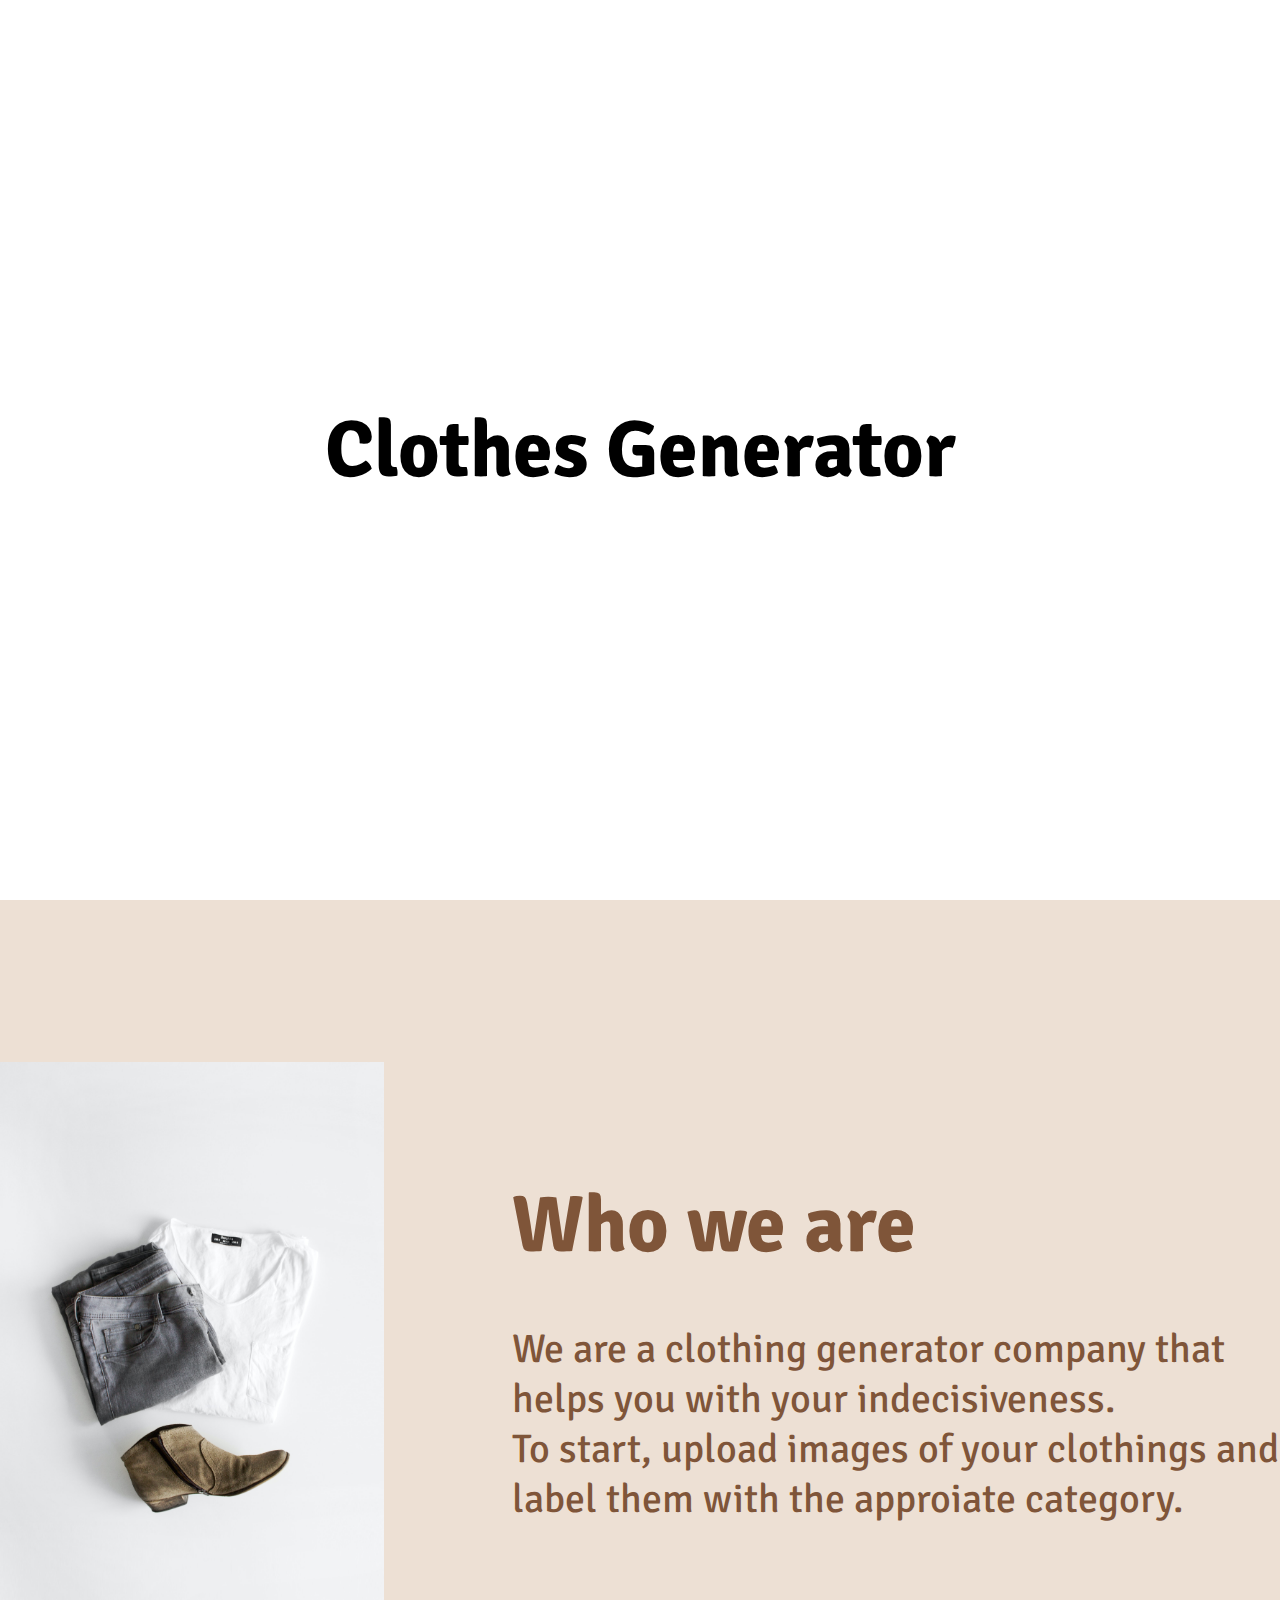
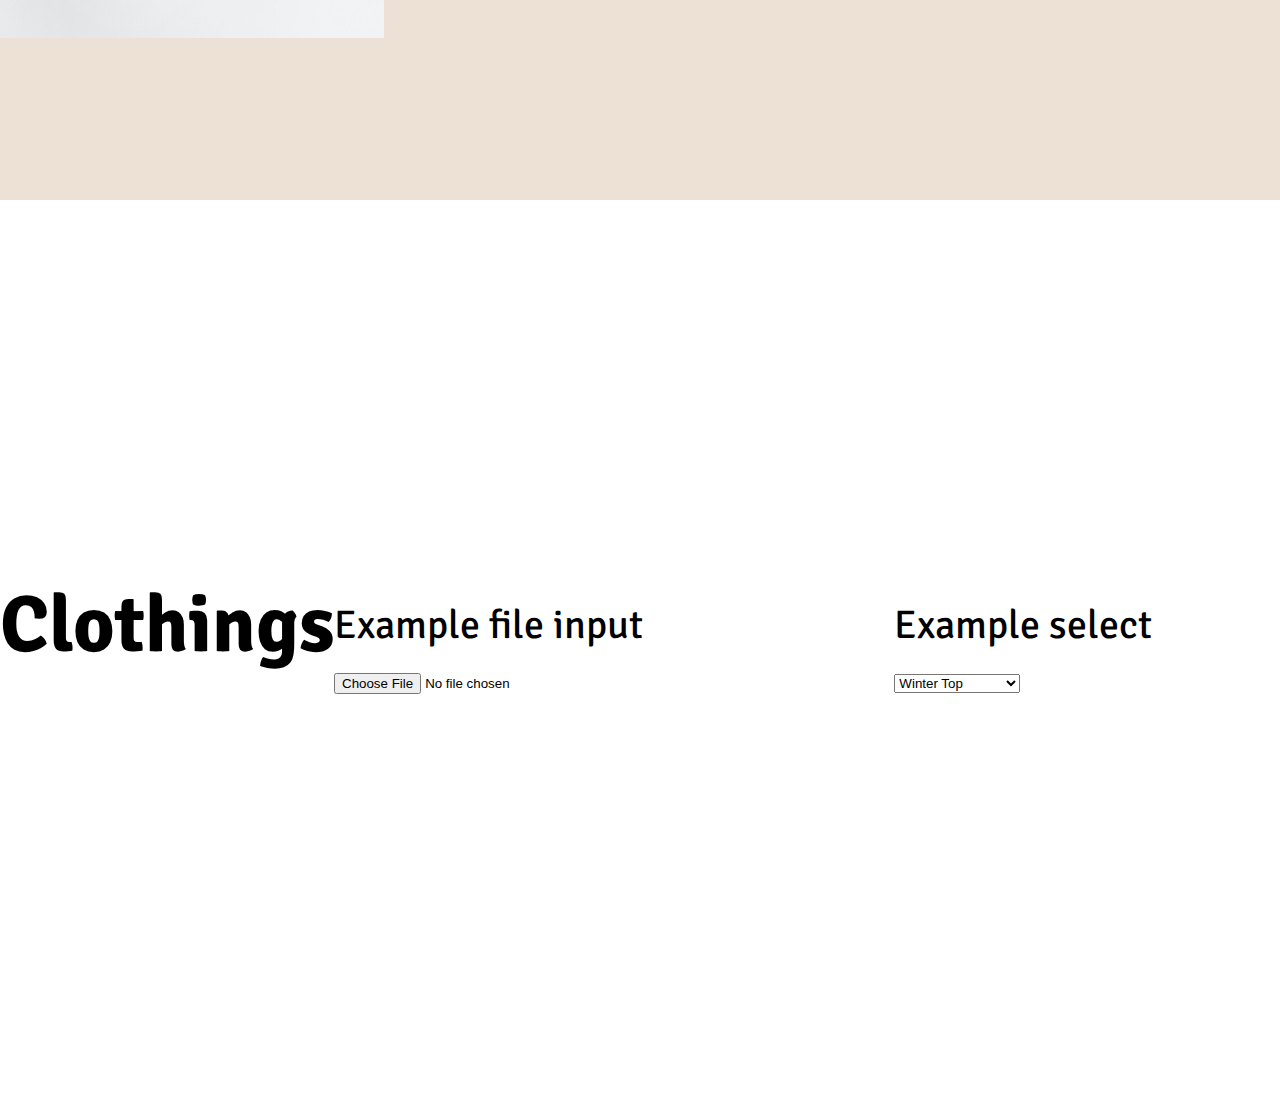
==== index.html @ 84ee9857 "draft #1" ====
<!DOCTYPE html>
<html lang="en">

<head>
  <!-- meta tags -->
  <meta charset="utf-8">
  <meta name="viewport" content="width=device-width, initial-scale=1">

  <title>DIG 245 Generative Design</title>

  <!-- CSS -->
  <link href="https://cdn.jsdelivr.net/npm/bootstrap@5.1.0/dist/css/bootstrap.min.css" rel="stylesheet" integrity="sha384-KyZXEAg3QhqLMpG8r+8fhAXLRk2vvoC2f3B09zVXn8CA5QIVfZOJ3BCsw2P0p/We" crossorigin="anonymous">
  <link href="https://cdn.jsdelivr.net/npm/bootstrap@5.1.3/dist/css/bootstrap.min.css" rel="stylesheet" integrity="sha384-1BmE4kWBq78iYhFldvKuhfTAU6auU8tT94WrHftjDbrCEXSU1oBoqyl2QvZ6jIW3" crossorigin="anonymous">
  <link rel="preconnect" href="https://fonts.googleapis.com">
  <link rel="preconnect" href="https://fonts.gstatic.com" crossorigin>
  <link href="https://fonts.googleapis.com/css2?family=Signika&display=swap" rel="stylesheet">
  <link rel="stylesheet" href="assets/css/styles.css">
</head>

<body>


  <!-- visible content goes here -->
  <!-- <h1>DIG 245 Generative Design</h1> -->
  <section id="intro">
    <h1> Clothes Generator </h1>
  </section>

  <section id="about">
    <img src="assets/img/2.jpg">
    <div class="text">
      <h1> Who we are </h1> <br>
      <p> We are a clothing generator company that helps you with your indecisiveness.
        <br>To start, upload images of your clothings and label them with the approiate category.
      </p>
    </div>
  </section>

  <section id="inputs">
    <div class="inputHead">
      <h1>Clothings</h1><br>
    </div>

    <form>
      <div class="form-group">
        <label for="exampleFormControlFile1">Example file input</label>
        <input type="file" class="form-control-file" id="exampleFormControlFile1">
      </div>
    </form>

    <div class="form-group">
      <label for="exampleFormControlSelect1">Example select</label>
      <select class="form-control" id="exampleFormControlSelect1">
        <option>Winter Top</option>
        <option>Spring/Fall Top</option>
        <option>Summer Top</option>
        <option>Winter Bottom</option>
        <option>Summer Bottome</option>
      </select>
    </div>
  </section>



  <!-- javascript -->
  <script src="https://ajax.googleapis.com/ajax/libs/jquery/3.5.1/jquery.min.js"></script>
  <script src="https://cdn.jsdelivr.net/npm/bootstrap@5.1.0/dist/js/bootstrap.bundle.min.js" integrity="sha384-U1DAWAznBHeqEIlVSCgzq+c9gqGAJn5c/t99JyeKa9xxaYpSvHU5awsuZVVFIhvj" crossorigin="anonymous"></script>
  <script src="assets/js/main.js"></script>
</body>

</html>
---- assets/css/styles.css ----
/* css */
* {
  padding: 0;
  margin: 0;
  box-sizing: border-box;
}
html {
  font-size: 40px;
  font-family: 'Signika', sans-serif;
  scroll-behavior: smooth;
}
section {
  min-height: 100vh;
  width: 100%;
  display: flex;
  align-items: center;
  justify-content: center;
}
#intro {
  /* color: #FFFFFF; */
  color: black;
  background-image: url("assets/img/cat.jpg");
  /* background-color: green; */
}
#about{
  background-color: #EDE0D4;
  color: #7F5539;
  /* display: inline-grid; */
}
img{
  width: 30vw;
  height: 100%;
}
.text{
  padding-left: 10vw;
}
#input{
  
}
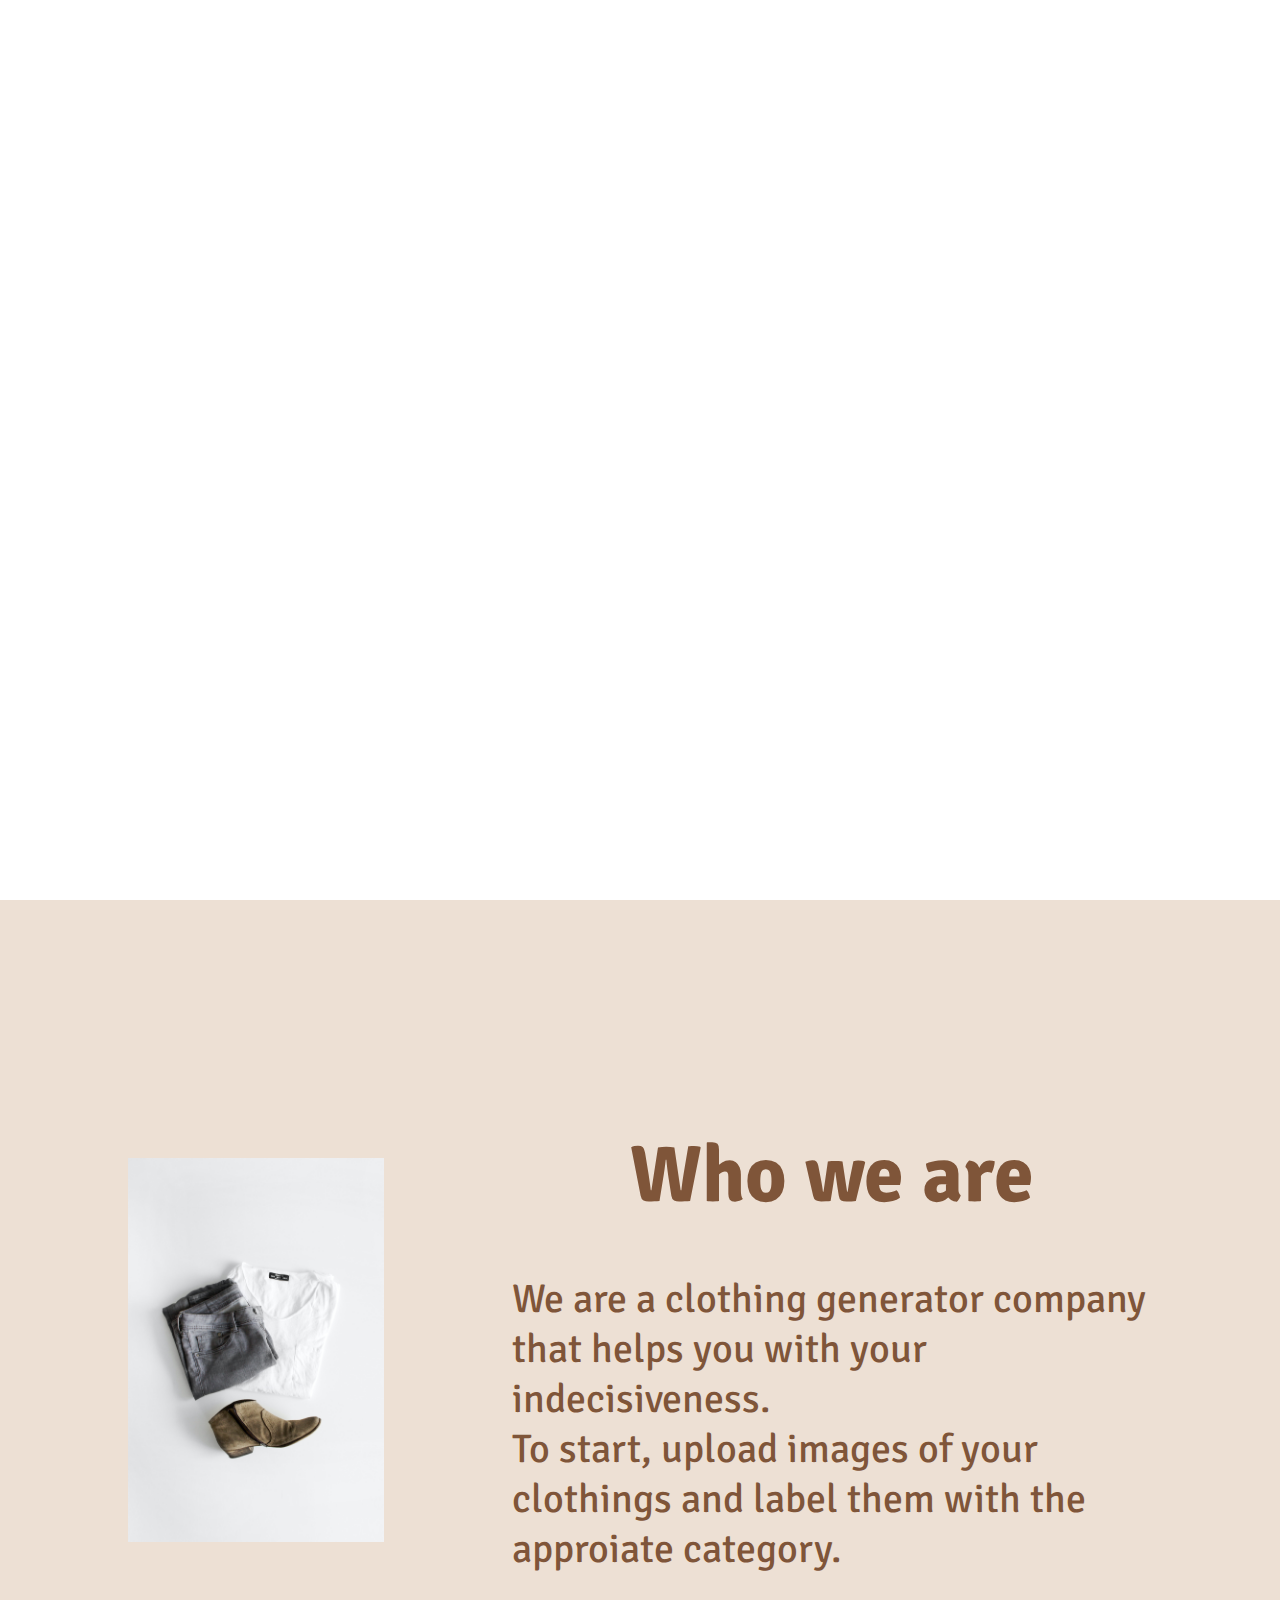
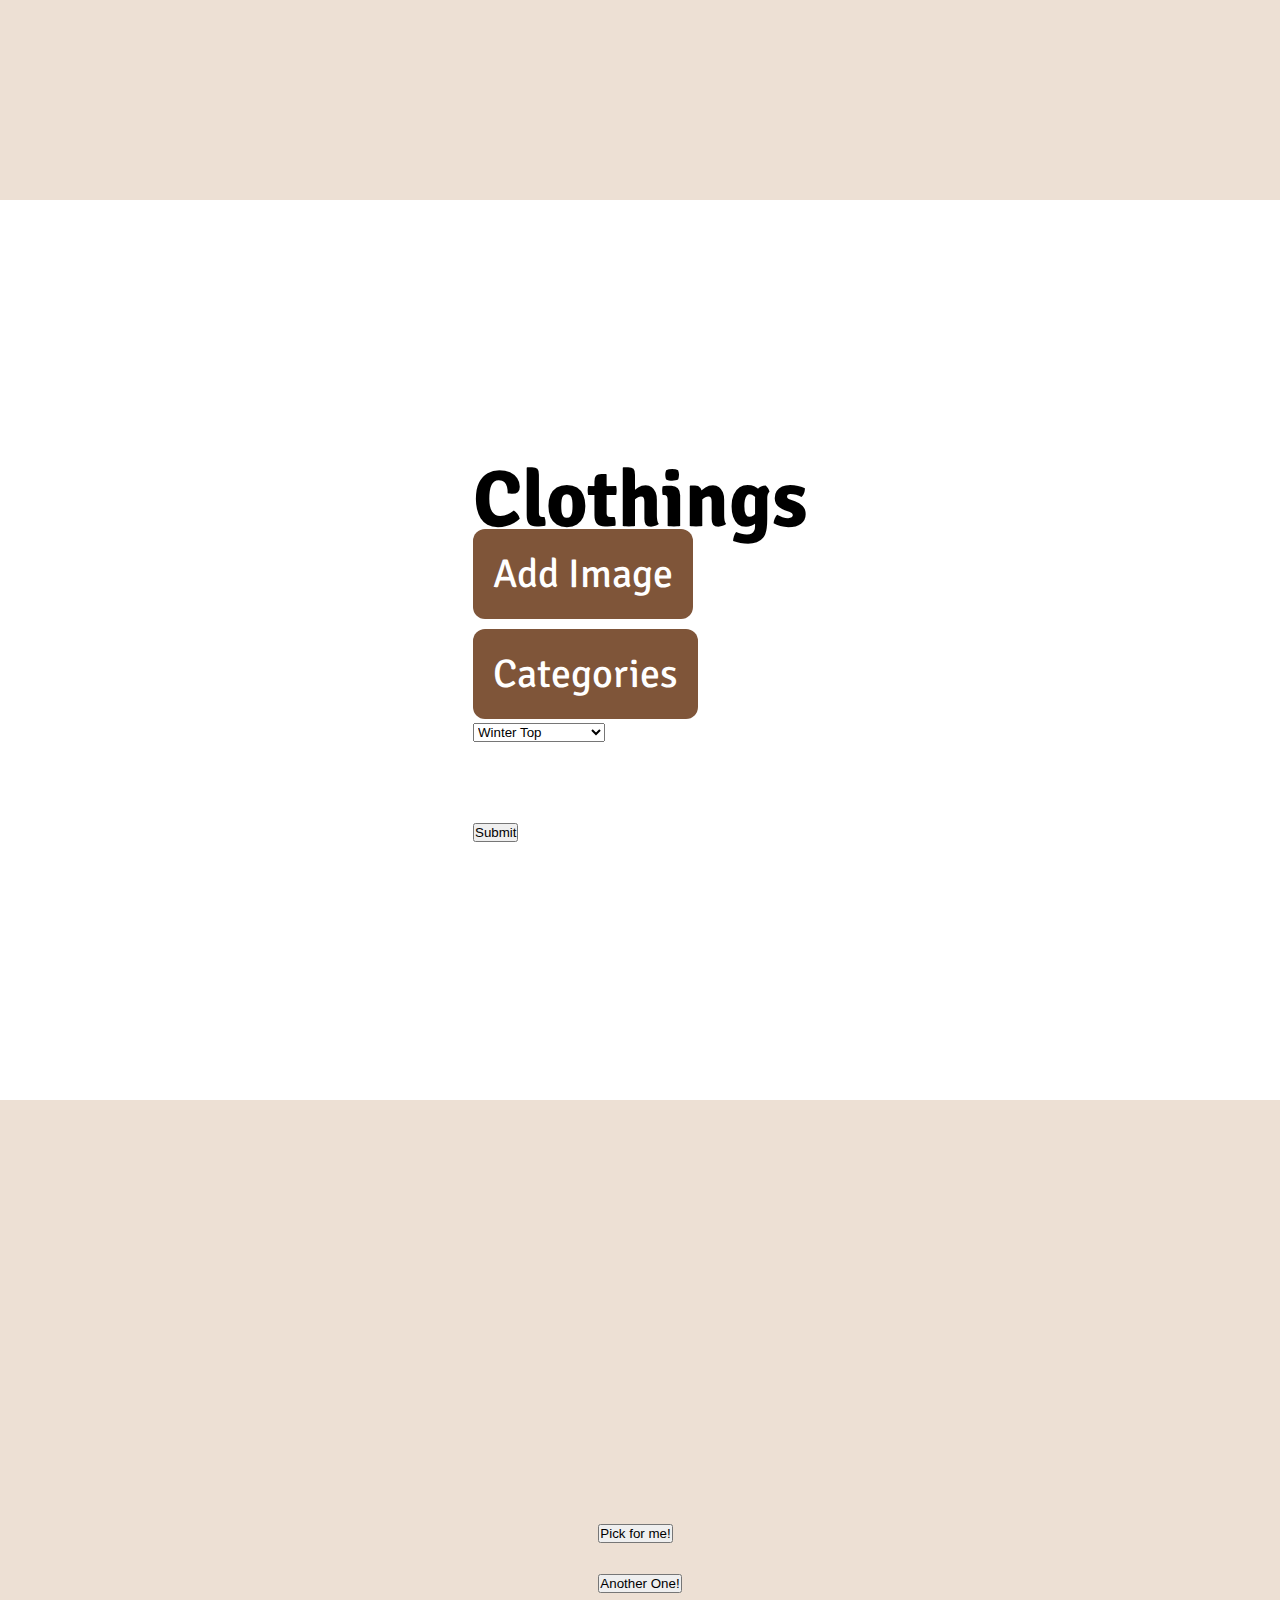
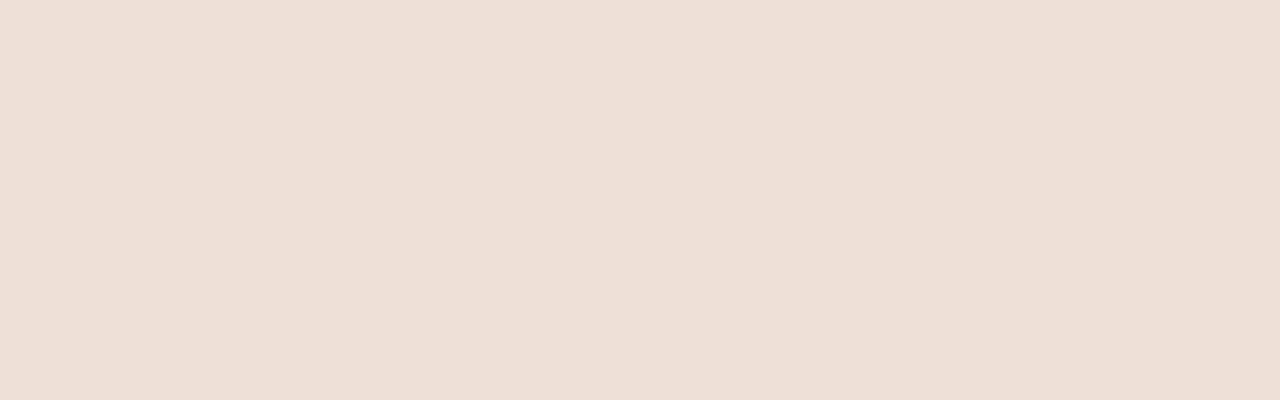
==== commit 2f496f6e: "draft#3" ====
--- a/index.html
+++ b/index.html
@@ -23,7 +23,9 @@
   <!-- visible content goes here -->
   <!-- <h1>DIG 245 Generative Design</h1> -->
   <section id="intro">
-    <h1> Clothes Generator </h1>
+    <div class="container">
+      <h1> Clothes Generator </h1>
+    </div>
   </section>
 
   <section id="about">
@@ -37,33 +39,50 @@
   </section>
 
   <section id="inputs">
-    <div class="inputHead">
-      <h1>Clothings</h1><br>
+    <div class="container">
+      <div class="inputHead">
+        <h1>Clothings</h1>
+      </div>
+      <form>
+        <div class="form-group">
+          <label for="imageButton">Add Image</label>
+          <input type="file" class="form-control-file" id="imageButton" hidden/>
+          <br>
+          <br>
+          <label for="categoryButton">Categories</label><br>
+          <select class="form-control" id = "categoryButton">
+            <option>Winter Top</option>
+            <option>Spring/Fall Top</option>
+            <option>Summer Top</option>
+            <option>Winter Bottom</option>
+            <option>Spring/Fall Bottom</option>
+            <option>Summer Bottom</option>
+          </select>
+        </div>
+        <br>
+        <button type="submit" class="btn btn-primary">Submit</button>
+      </form>
+      <div id="signal"></div>
+      <!-- <a class="btn btn-primary" href="main.html" role="button" id = "next">Next &raquo;</a> -->
+      <!-- <a href="main.html" class="next">Next &raquo;</a> -->
     </div>
+  </section>
 
-    <form>
-      <div class="form-group">
-        <label for="exampleFormControlFile1">Example file input</label>
-        <input type="file" class="form-control-file" id="exampleFormControlFile1">
-      </div>
-    </form>
-
-    <div class="form-group">
-      <label for="exampleFormControlSelect1">Example select</label>
-      <select class="form-control" id="exampleFormControlSelect1">
-        <option>Winter Top</option>
-        <option>Spring/Fall Top</option>
-        <option>Summer Top</option>
-        <option>Winter Bottom</option>
-        <option>Summer Bottome</option>
-      </select>
+  <section id = "outfit">
+    <div class="container">
+      <h1> <div id = "temp"> </div> </h1>
+      <button type="button" class="btn btn-primary">Pick for me!</button>
+      <div id = "imgTop"></div>
+      <div id = "imgBottom"></div>
+      <button type="button" class="btn btn-primary">Another One!</button>
     </div>
   </section>
 
 
 
   <!-- javascript -->
-  <script src="https://ajax.googleapis.com/ajax/libs/jquery/3.5.1/jquery.min.js"></script>
+  <!-- <script src="https://ajax.googleapis.com/ajax/libs/jquery/3.5.1/jquery.min.js"></script> -->
+  <script src="https://ajax.googleapis.com/ajax/libs/jquery/3.6.0/jquery.min.js"></script>
   <script src="https://cdn.jsdelivr.net/npm/bootstrap@5.1.0/dist/js/bootstrap.bundle.min.js" integrity="sha384-U1DAWAznBHeqEIlVSCgzq+c9gqGAJn5c/t99JyeKa9xxaYpSvHU5awsuZVVFIhvj" crossorigin="anonymous"></script>
   <script src="assets/js/main.js"></script>
 </body>
--- a/assets/css/styles.css
+++ b/assets/css/styles.css
@@ -17,9 +17,11 @@
   justify-content: center;
 }
 #intro {
-  /* color: #FFFFFF; */
-  color: black;
-  background-image: url("assets/img/cat.jpg");
+  color: #FFFFFF;
+  background-image: url("../img/1.jpg");
+  /* background-size: contain; */
+  background-repeat: no-repeat;
+  background-size: cover;
   /* background-color: green; */
 }
 #about{
@@ -30,10 +32,37 @@
 img{
   width: 30vw;
   height: 100%;
+  padding-left: 10vw;
 }
 .text{
   padding-left: 10vw;
+  padding-right: 10vw;
 }
 #input{
-  
+  min-height: 100vh;
+  width: 100%;
+  align-items: center;
+  justify-content: center;
+  display: block;
 }
+h1{
+  text-align: center;
+  display: block;
+}
+
+label {
+  background-color: #7F5539;
+  color: white;
+  padding: 0.5rem;
+  border-radius: 0.3rem;
+  cursor: pointer;
+  margin-top: 1rem;
+  text-align: center;
+}
+label:hover{
+  background-color: #582f0e;
+  /* color: black; */
+}
+#outfit{
+  background-color: #EDE0D4;
+}
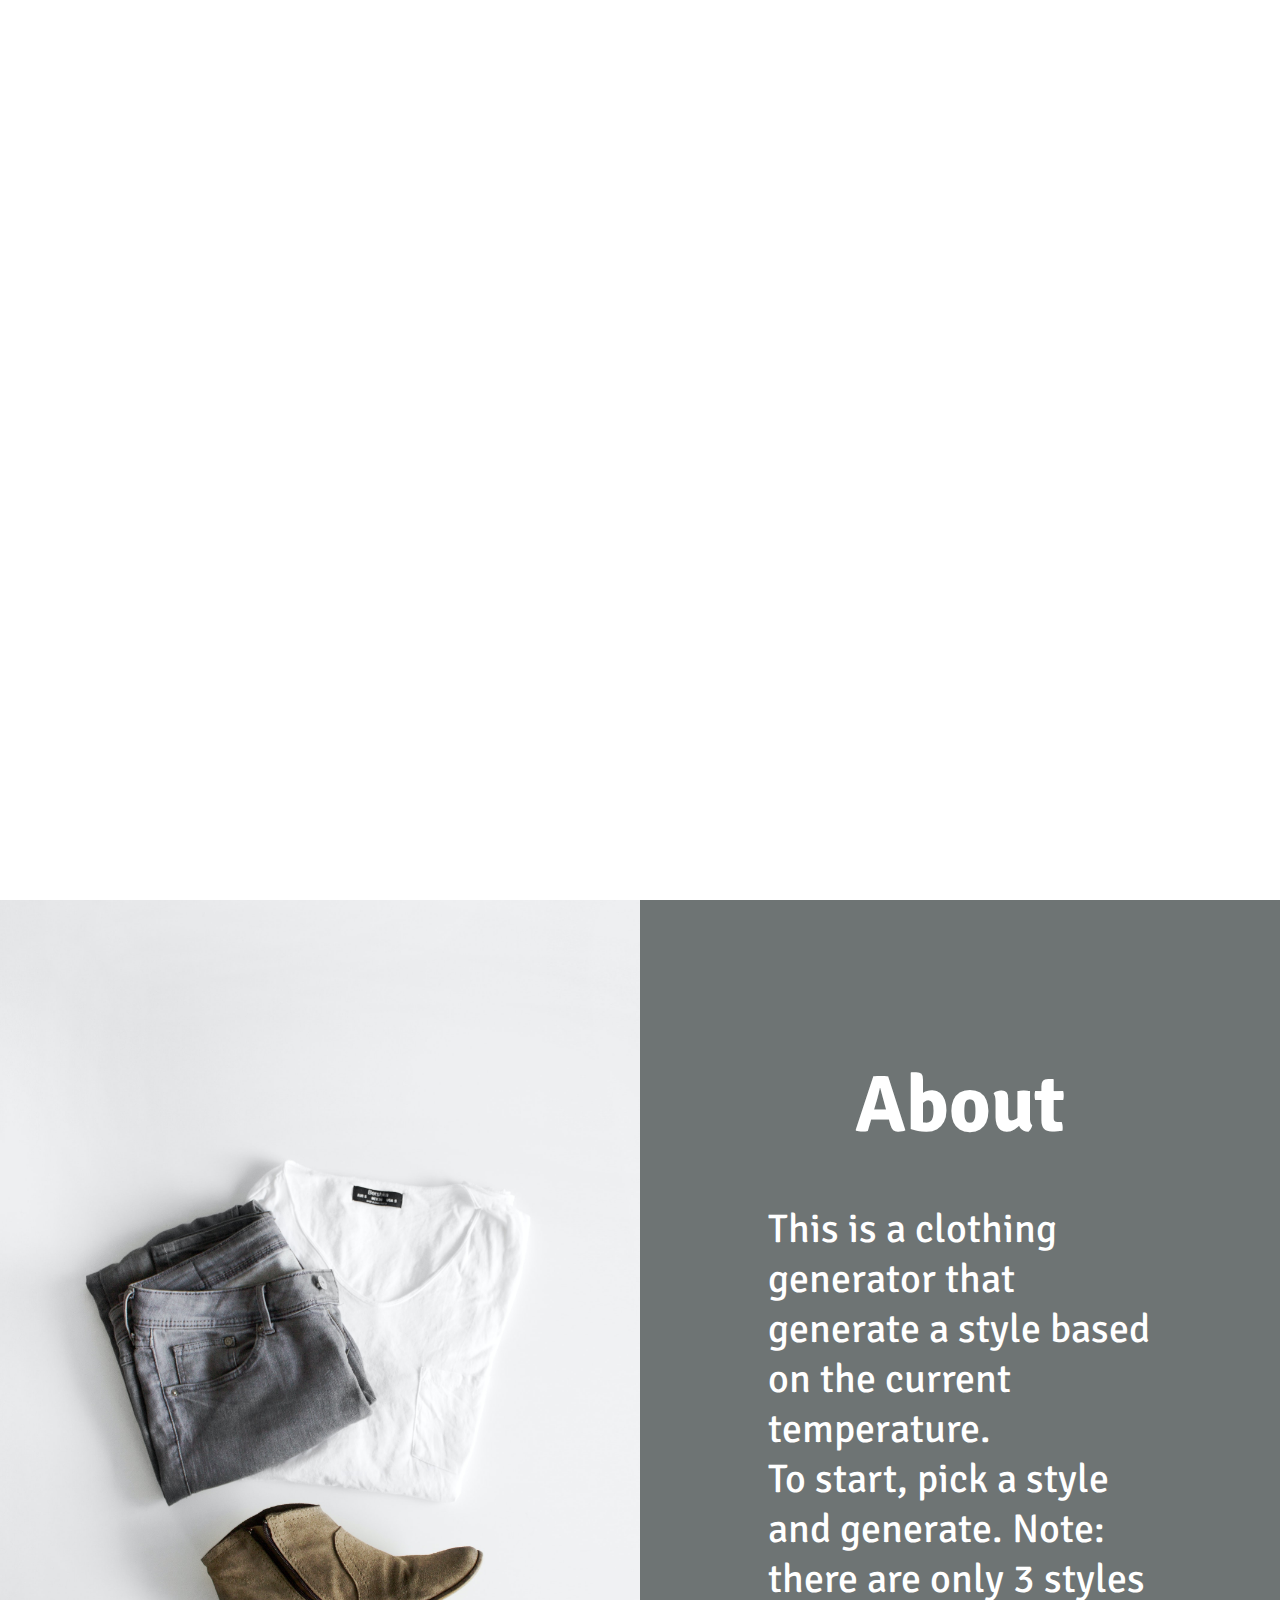
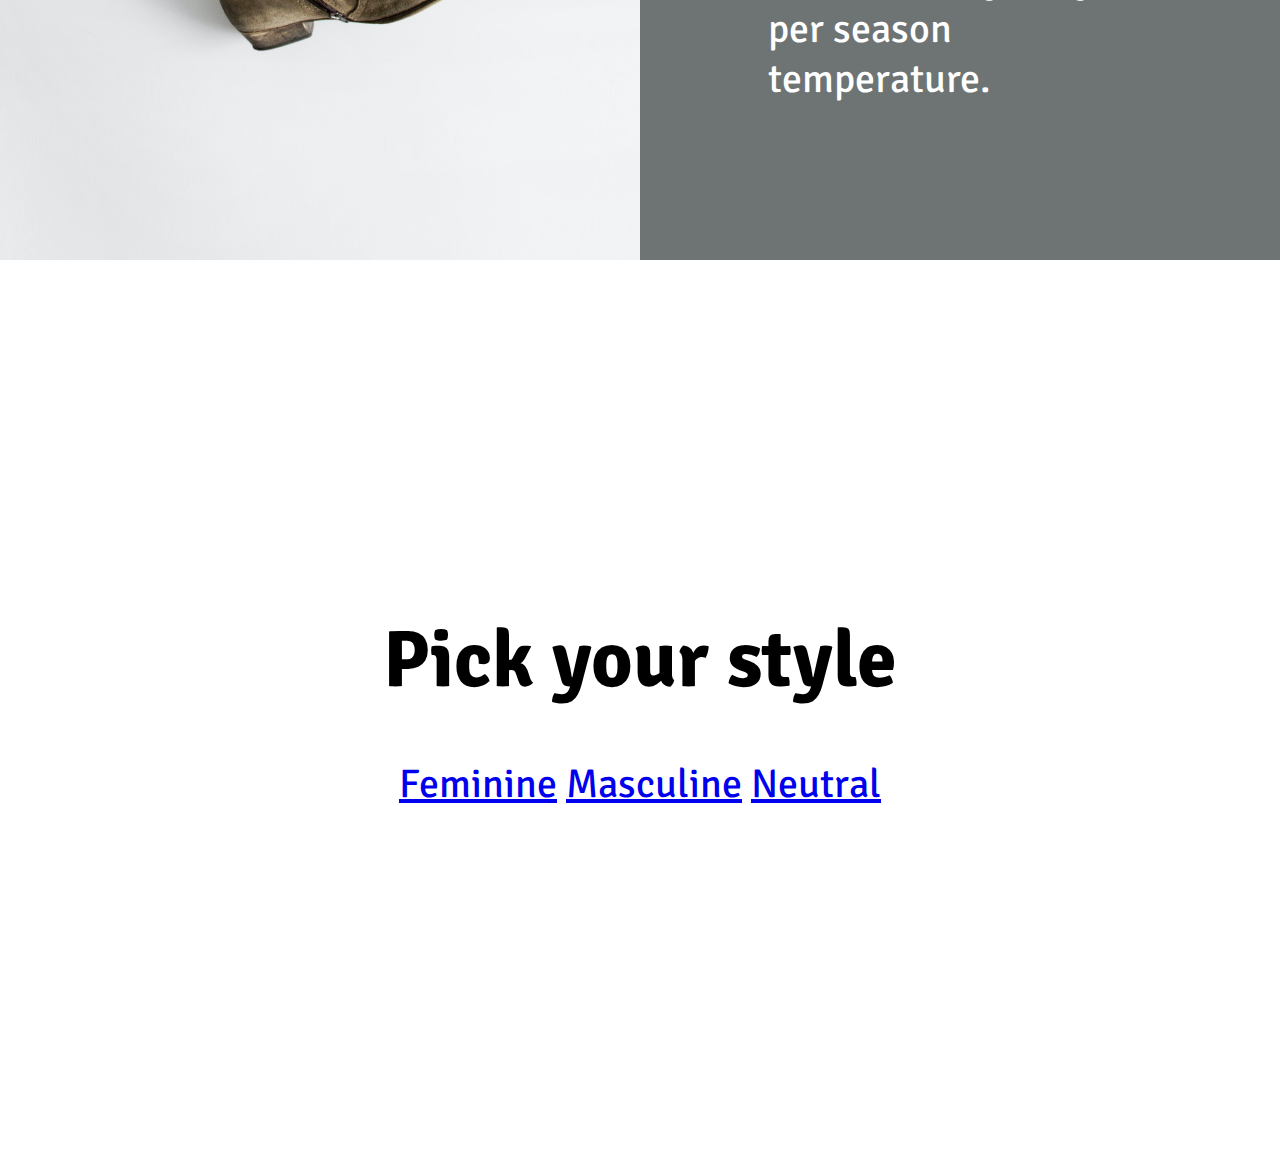
==== commit 90f81910: "draft #5" ====
--- a/index.html
+++ b/index.html
@@ -29,11 +29,11 @@
   </section>
 
   <section id="about">
-    <img src="assets/img/2.jpg">
+    <img src="assets/img/2.jpg" id ="info">
     <div class="text">
-      <h1> Who we are </h1> <br>
-      <p> We are a clothing generator company that helps you with your indecisiveness.
-        <br>To start, upload images of your clothings and label them with the approiate category.
+      <h1> About </h1> <br>
+      <p> This is a clothing generator that generate a style based on the current temperature.
+        <br>To start, pick a style and generate. Note: there are only 3 styles per season temperature.
       </p>
     </div>
   </section>
@@ -41,47 +41,20 @@
   <section id="inputs">
     <div class="container">
       <div class="inputHead">
-        <h1>Clothings</h1>
+        <h1>Pick your style</h1><br>
       </div>
       <form>
-        <div class="form-group">
-          <label for="imageButton">Add Image</label>
-          <input type="file" class="form-control-file" id="imageButton" hidden/>
-          <br>
-          <br>
-          <label for="categoryButton">Categories</label><br>
-          <select class="form-control" id = "categoryButton">
-            <option>Winter Top</option>
-            <option>Spring/Fall Top</option>
-            <option>Summer Top</option>
-            <option>Winter Bottom</option>
-            <option>Spring/Fall Bottom</option>
-            <option>Summer Bottom</option>
-          </select>
-        </div>
-        <br>
-        <button type="submit" class="btn btn-primary">Submit</button>
+          <a href="fem.html" class="btn btn-outline-dark">Feminine</a>
+          <a href="mas.html" class="btn btn-outline-dark">Masculine</a>
+          <a href="neu.html" class="btn btn-outline-dark">Neutral</a>
       </form>
       <div id="signal"></div>
-      <!-- <a class="btn btn-primary" href="main.html" role="button" id = "next">Next &raquo;</a> -->
-      <!-- <a href="main.html" class="next">Next &raquo;</a> -->
-    </div>
-  </section>
-
-  <section id = "outfit">
-    <div class="container">
-      <h1> <div id = "temp"> </div> </h1>
-      <button type="button" class="btn btn-primary">Pick for me!</button>
-      <div id = "imgTop"></div>
-      <div id = "imgBottom"></div>
-      <button type="button" class="btn btn-primary">Another One!</button>
     </div>
   </section>
 
 
 
   <!-- javascript -->
-  <!-- <script src="https://ajax.googleapis.com/ajax/libs/jquery/3.5.1/jquery.min.js"></script> -->
   <script src="https://ajax.googleapis.com/ajax/libs/jquery/3.6.0/jquery.min.js"></script>
   <script src="https://cdn.jsdelivr.net/npm/bootstrap@5.1.0/dist/js/bootstrap.bundle.min.js" integrity="sha384-U1DAWAznBHeqEIlVSCgzq+c9gqGAJn5c/t99JyeKa9xxaYpSvHU5awsuZVVFIhvj" crossorigin="anonymous"></script>
   <script src="assets/js/main.js"></script>
--- a/assets/css/styles.css
+++ b/assets/css/styles.css
@@ -25,14 +25,20 @@
   /* background-color: green; */
 }
 #about{
-  background-color: #EDE0D4;
-  color: #7F5539;
+  /* background-color: #EDE0D4;
+  color: #7F5539; */
+  background-color: #6e7474;
+  color: white;
   /* display: inline-grid; */
 }
-img{
-  width: 30vw;
+img.info{
+  width: 50vw;
   height: 100%;
   padding-left: 10vw;
+}
+img{
+  width: 50vw;
+  height: 100%;
 }
 .text{
   padding-left: 10vw;
@@ -43,7 +49,9 @@
   width: 100%;
   align-items: center;
   justify-content: center;
-  display: block;
+}
+form{
+  text-align: center;
 }
 h1{
   text-align: center;
